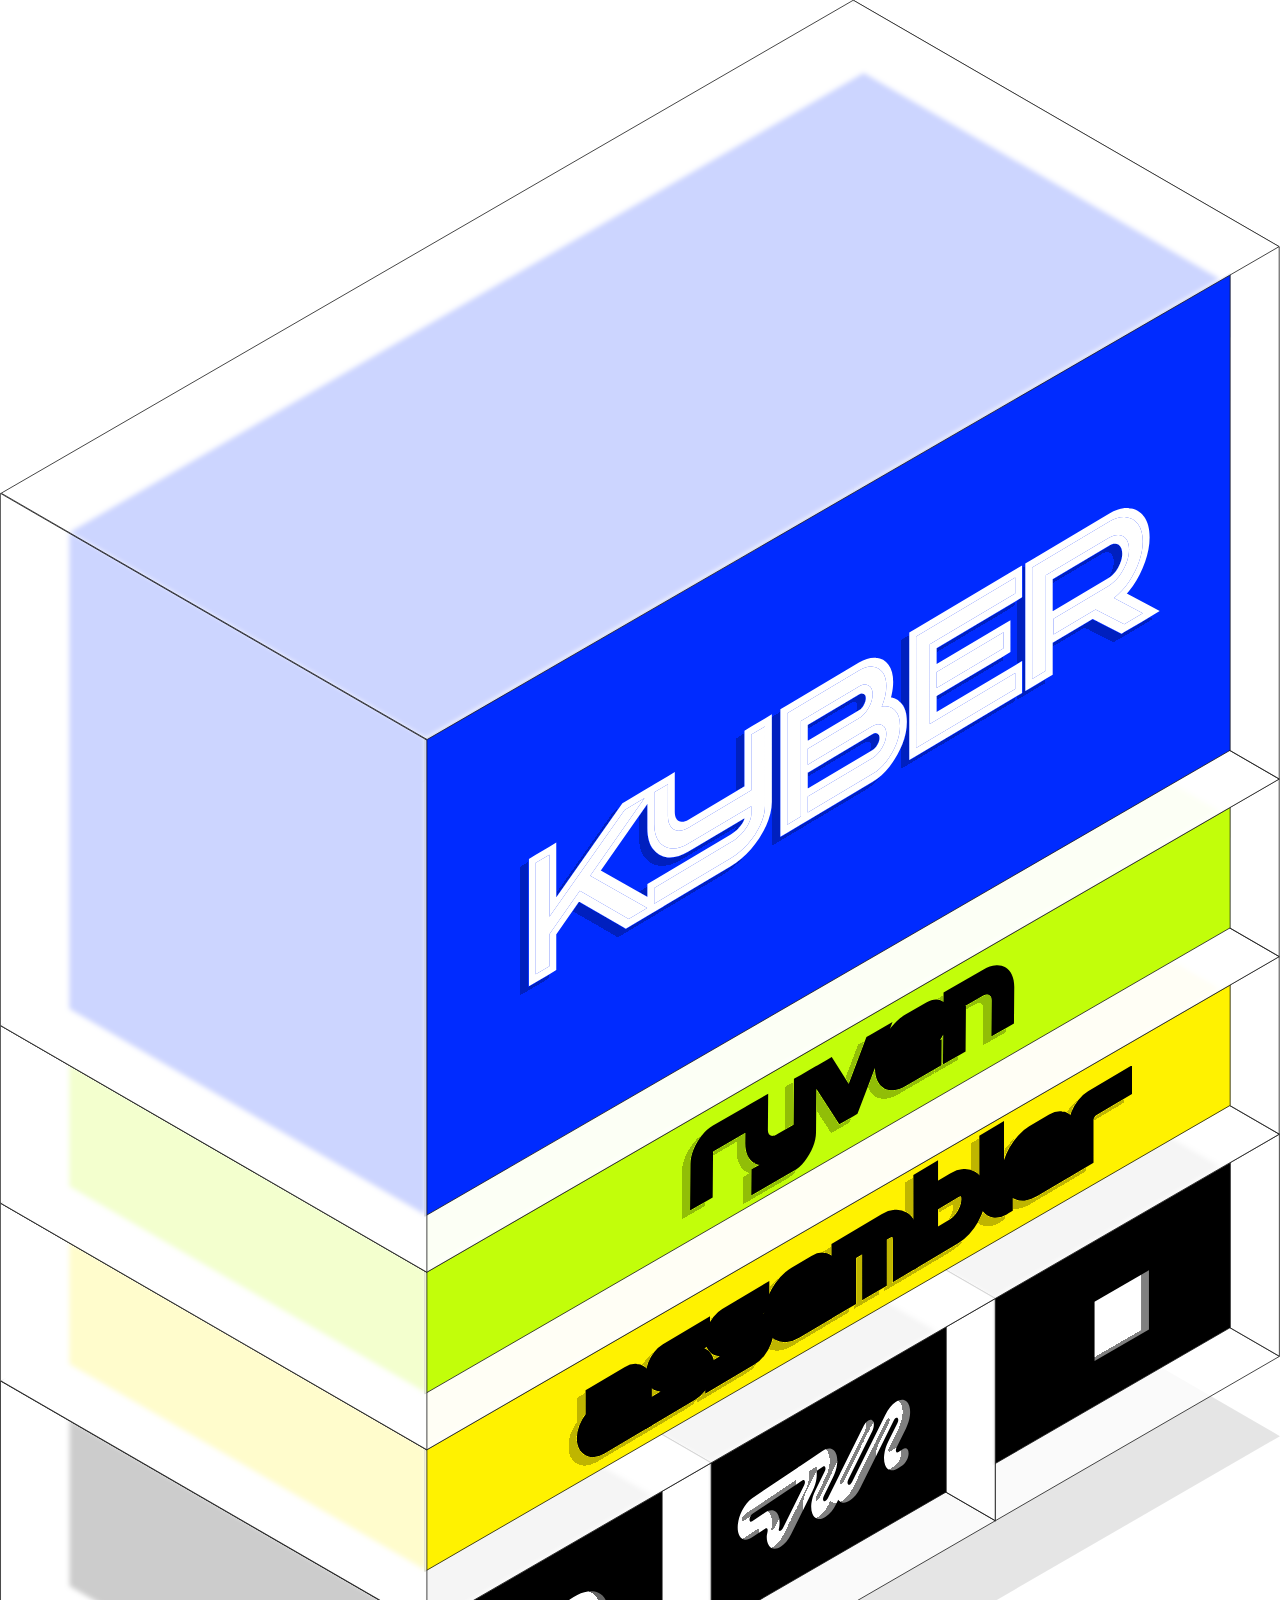
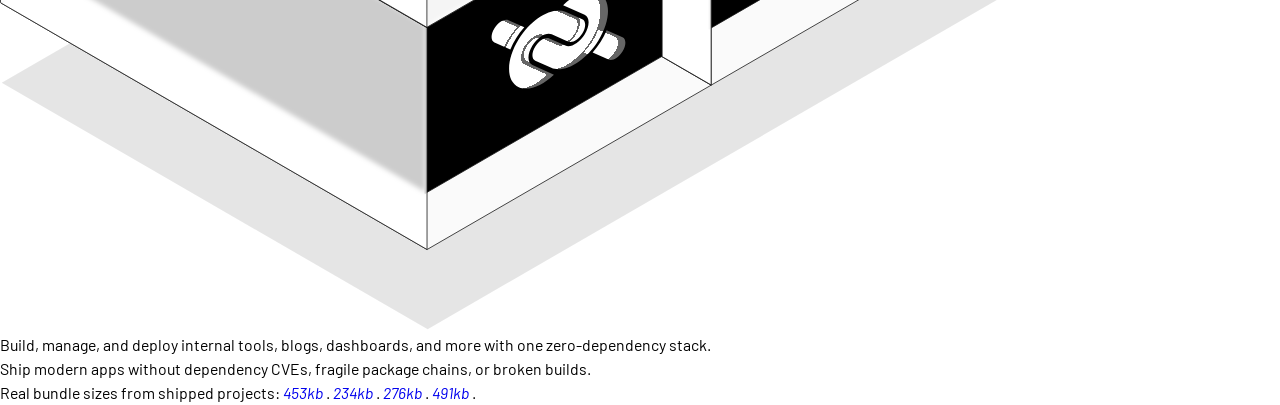
==== index.html @ d0e2191f "added the kyber static html files" ====
<!doctype html>
<html lang="en">

<head>
  <title>Kyber</title>
  <meta charset="utf-8" />
  <meta name="google-site-verification" content="12aR_338F0VaglKbfvPLczdZV_Ej6AVx9Ef7M4ULfLU" />
  <meta name="description" content="Kyber" />
  <meta name="viewport" content="width=device-width, initial-scale=1.0" />
  <link rel="icon" href="/assets/icon.svg" type="image/svg+xml" />

  <link rel="preconnect" href="https://fonts.googleapis.com" />
  <link rel="preconnect" href="https://fonts.gstatic.com" crossorigin />
  <link rel="preconnect" href="https://cdn.jsdelivr.net" crossorigin />

  <link href="https://fonts.googleapis.com/css2?family=Bruno+Ace&display=swap" rel="stylesheet" media="print"
    onload="this.media='all'" />

  <link
    href="https://fonts.googleapis.com/css2?family=Barlow:ital,wght@0,100;0,200;0,300;0,400;0,500;0,600;0,700;0,800;0,900;1,100;1,200;1,300;1,400;1,500;1,600;1,700;1,800;1,900&display=swap"
    rel="stylesheet" />

  <link rel="stylesheet" href="https://cdn.jsdelivr.net/npm/bootstrap-icons@1.13.1/font/bootstrap-icons.min.css" />
  <link rel="stylesheet" href="/static/style.css" />
  <link rel="stylesheet" href="/static/style_variables.css" />

  <style>
    body {
      margin: 0;
      padding: 0;
      font-family: "Barlow", sans-serif;
      font-optical-sizing: auto;
      height: 100dvh;
      width: 100%;
      box-sizing: border-box;
      flex-shrink: 0;
      background-color: rgba(var(--background));
      color: rgb(var(--text));
      transition:
        background-color 0.3s ease,
        color 0.3s ease;
      scrollbar-width: none;
      /* Firefox */
      -ms-overflow-style: none;
      /* IE/Edge */
    }

    *,
    *::before,
    *::after {
      box-sizing: border-box;
      -webkit-tap-highlight-color: transparent;
      -webkit-scrollbar: display: none;
      scrollbar-width: none;
      -ms-overflow-style: none;
      /* Chrome, Safari, Opera */
      margin: 0;
    }

    ::view-transition-group(*) {
      animation-duration: 150ms;
    }

    ::view-transition-old(*),
    ::view-transition-new(*) {
      /* animation: none; */
    }

    p,
    h1,
    h2,
    h3,
    h4,
    h5,
    h6,
    textarea,
    input {
      line-height: 1.5;
      font-size-adjust: 0.5;
      font-family: inherit;
    }

    table {
      border-collapse: separate;
      border-spacing: 0;
    }

    div {
      min-width: 0;
    }

    button p {
      font-family: inherit;
    }

    button {
      font-family: inherit;
      font-size: inherit;
      line-height: inherit;
      color: inherit;
      min-width: 0;
      box-sizing: border-box;
      /* add these: */
      padding: 0;
      border: none;
      background: none;
      appearance: none;
    }



    input[type="file"]::file-selector-button {
      background: transparent;
      color: transparent;
      border: none;
    }


    input:-webkit-autofill {
      -webkit-box-shadow: 0 0 0 1000px transparent inset;
      -webkit-text-fill-color: inherit;
      caret-color: inherit;
      transition: background-color 5000s ease-in-out 0s;
    }

    .reload-indicator {
      position: fixed;
      top: 16px;
      right: 16px;
      background: #1a1a1a;
      color: #fff;
      padding: 10px 16px;
      border-radius: 6px;
      display: none;
      align-items: center;
      gap: 10px;
      font-family: system-ui, sans-serif;
      font-size: 14px;
      z-index: 99999;
      box-shadow: 0 4px 12px rgba(0, 0, 0, 0.3);
    }

    .reload-indicator.visible {
      display: flex;
    }

    .reload-spinner {
      width: 14px;
      height: 14px;
      border: 2px solid #333;
      border-top-color: #fff;
      border-radius: 50%;
      animation: spin 0.8s linear infinite;
    }

    @keyframes spin {
      to {
        transform: rotate(360deg);
      }
    }
  </style>
  <link rel="stylesheet" href="/static/style.css" />
<link rel="stylesheet" href="/static/style_variables.css" /></head>

<body>
  <div id="reload-indicator" class="reload-indicator">
    <div class="reload-spinner"></div>
    <span>Reloading... <span id="reload-timer">0.0</span>s</span>
  </div>
  <main id="contents" style="display: contents"><div  id="Flex_S7ezG2-gk" class="lay_iENnw2 pos_e8wtf3 mapa_eoJ7b1 vis_SWFkJ2 ">
<img  id="Imag_GMyIB-gk" class="lay_AAEYy1 pos_e8wtf3 mapa_jLwmu3 vis_SWFkJ2 " src="/assets/tower.svg"alt="Kyber Logo">
</img>
<p  id="Text_AS7bp1-gk" class="lay_LsrmU pos_e8wtf3 mapa_CrkEb2 vis_Z0PiT2 ">Build, manage, and deploy internal tools, blogs, dashboards, and more with one zero-dependency stack.</p>
<p  id="Text_Zvooz3-gk" class="lay_LsrmU pos_e8wtf3 mapa_CrkEb2 vis_emOFS ">Ship modern apps without dependency CVEs, fragile package chains, or broken builds.</p>
<p  id="Html_UVS242-gk" class="lay_LsrmU pos_e8wtf3 mapa_CrkEb2 vis_pdyhn2 ">Real bundle sizes from shipped projects: 
<a href="/projects#ryven" style="text-decoration: none;">
<i style="color: rgba(var(--tint))">453kb</i>
</a>.
<a href="/projects#assembler" style="text-decoration: none;">
<i style="color: rgba(var(--tint))">234kb</i>
</a>.
<a href="/projects#senet" style="text-decoration: none;">
<i style="color: rgba(var(--tint))">276kb</i>
</a>.
<a href="/projects#vapor-ui" style="text-decoration: none;">
<i style="color: rgba(var(--tint))">491kb</i>
</a>.</p>

</div>
</div>
</body>
</html>
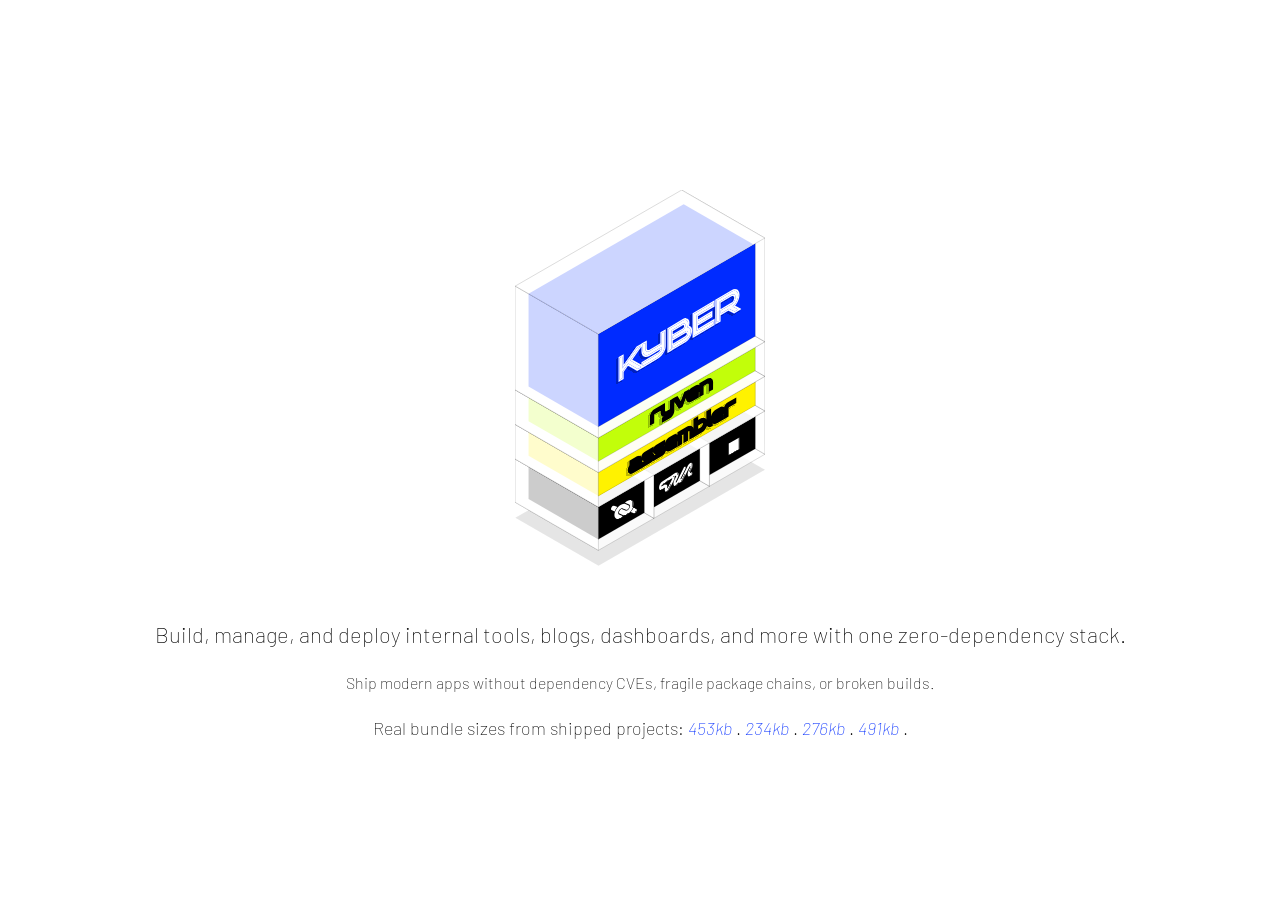
==== commit 05a26fb9: "added updates to the style calls links" ====
--- a/index.html
+++ b/index.html
@@ -21,8 +21,8 @@
     rel="stylesheet" />
 
   <link rel="stylesheet" href="https://cdn.jsdelivr.net/npm/bootstrap-icons@1.13.1/font/bootstrap-icons.min.css" />
-  <link rel="stylesheet" href="/static/style.css" />
-  <link rel="stylesheet" href="/static/style_variables.css" />
+  <link rel="stylesheet" href="/style.css" />
+  <link rel="stylesheet" href="/style_variables.css" />
 
   <style>
     body {
@@ -189,4 +189,4 @@
 </div>
 </div>
 </body>
-</html>+</html>
--- a/style.css
+++ b/style.css
@@ -0,0 +1,226 @@
+.lay_jmMXQ{
+display:flex;
+flex-direction:column;
+gap:64px;
+width:100.00%;
+flex-shrink: 0;
+height:100.00%;
+flex-shrink: 0;
+}
+.lay_hy5uF3{
+display:flex;
+flex-direction:column;
+align-items:center;
+justify-content:center;
+gap:16px;
+width:50.00%;
+flex-shrink: 0;
+height:100.00%;
+flex-shrink: 0;
+}
+.lay_x0VQK1{
+display:flex;
+flex-direction:row;
+justify-content:space-between;
+align-items:center;
+align-self: stretch;
+}
+.lay_u7gPT4{
+display:flex;
+flex-direction:column;
+align-items:center;
+justify-content:center;
+gap:32px;
+align-self: stretch;
+}
+.lay_CQSaD{
+width:100.00%;
+}
+.lay_jXzf62{
+}
+.lay_5fIAI3{
+flex: 1;
+min-width: 0;
+}
+.lay_LsrmU{
+text-align:center;
+}
+.lay_UlfIZ1{
+display:flex;
+flex-direction:column;
+align-items:center;
+justify-content:center;
+gap:4px;
+width:100.00%;
+flex-shrink: 0;
+height:100.00%;
+flex-shrink: 0;
+}
+.lay_q9cYN3{
+display:flex;
+flex-direction:column;
+width:100.00%;
+flex-shrink: 0;
+height:100.00%;
+flex-shrink: 0;
+}
+.lay_AAEYy1{
+width:20.00%;
+}
+.lay_iENnw2{
+display:flex;
+flex-direction:column;
+align-items:center;
+justify-content:center;
+gap:20px;
+width:100.00%;
+flex-shrink: 0;
+height:100.00%;
+flex-shrink: 0;
+}
+.lay_1I8dE4{
+}
+.lay_BhpmX2{
+align-self: stretch;
+}
+.lay_aHPup{
+text-align:right;
+align-self: stretch;
+}
+.lay_UxUDR1{
+display:flex;
+flex-direction:row;
+justify-content:center;
+align-items:center;
+gap:64px;
+width:100.00%;
+flex-shrink: 0;
+height:100.00%;
+flex-shrink: 0;
+flex-wrap:wrap;
+}
+.lay_kgftF3{
+display:flex;
+flex-direction:column;
+align-items:flex-start;
+justify-content:center;
+gap:16px;
+width:30.00%;
+flex-shrink: 0;
+align-self: stretch;
+}
+.vis_QagOS1{
+font-size:32px;
+font-weight:100;
+font-style:italic;
+text-decoration:none;
+}
+.vis_n6pJr2{
+border-width:0px 0px 1px 0px;
+border-color:rgb(var(--text));
+border-style: solid;
+text-decoration:none;
+}
+.vis_kOQcB4{
+border-width:1px 1px 1px 1px;
+border-color:rgb(var(--text));
+border-style: solid;
+box-shadow:10px 10px 0px rgb(var(--text));text-decoration:none;
+}
+.vis_gyebf{
+background-color:rgba(0,0,0,0.00);
+cursor:pointer;
+border-width:0px 0px 0px 0px;
+text-decoration:none;
+}
+.vis_emOFS{
+font-size:16px;
+font-weight:100;
+color:rgb(var(--text));
+text-decoration:none;
+}
+.vis_8Cij42{
+font-size:12px;
+text-decoration:none;
+}
+.vis_NyuBQ1{
+font-size:32px;
+font-weight:100;
+text-decoration:none;
+}
+.vis_Z0PiT2{
+font-size:22px;
+font-weight:100;
+color:rgb(var(--text));
+text-decoration:none;
+}
+.vis_OV1ec1{
+font-size:18px;
+font-weight:100;
+text-decoration:none;
+}
+.vis_Mvdqe1{
+font-size:16px;
+font-family:JetBrains Mono, monospace;
+font-weight:100;
+text-decoration:none;
+}
+.vis_SWFkJ2{
+text-decoration:none;
+}
+.vis_pdyhn2{
+font-size:18px;
+font-weight:100;
+color:rgb(var(--text));
+text-decoration:none;
+}
+.vis_pyq902{
+border-width:1px 1px 1px 1px;
+border-color:rgb(var(--text));
+border-style: solid;
+box-shadow:10px 10px 0px rgb(var(--text));text-decoration:none;
+}
+.vis_N8Tfk{
+font-size:18px;
+text-decoration:none;
+}
+.vis_21Zvw2{
+border-width:1px 1px 1px 1px;
+border-color:rgb(var(--text));
+border-style: solid;
+box-shadow:10px 10px 0px rgb(var(--text));text-decoration:none;
+}
+.vis_ki2II1{
+border-width:1px 1px 1px 1px;
+border-color:rgb(var(--text));
+border-style: solid;
+box-shadow:10px 10px 0px rgb(var(--text));text-decoration:none;
+}
+.pos_e8wtf3{
+}
+.mapa_jLwmu3{
+padding:0px 0px 0px 0px;
+margin:32px 0px 32px 0px;
+}
+.mapa_CrkEb2{
+padding:0px 0px 0px 0px;
+margin:0px 0px 0px 0px;
+}
+.mapa_tFMrw3{
+padding:4px 4px 4px 4px;
+margin:0px 0px 0px 0px;
+}
+.mapa_rPfvm1{
+padding:8px 8px 8px 8px;
+margin:0px 0px 0px 0px;
+}
+.mapa_eoJ7b1{
+padding:0px 16px 0px 16px;
+margin:0px 0px 0px 0px;
+}
+.intr_m5kAX3:hover{
+text-decoration:none;
+anchor-name:--JetBrains Mono, monospace;
+position-anchor:--JetBrains Mono, monospace;
+transform:scale(1.04) ;
+}
--- a/style_variables.css
+++ b/style_variables.css
@@ -0,0 +1,10 @@
+:root {
+--text:0,0,0;;
+--background:255,255,255;;
+--tint:0,43,255;;
+}
+[data-theme="dark"] {
+--text:234,234,234;;
+--background:15,15,15;;
+--tint:194,254,10;;
+}
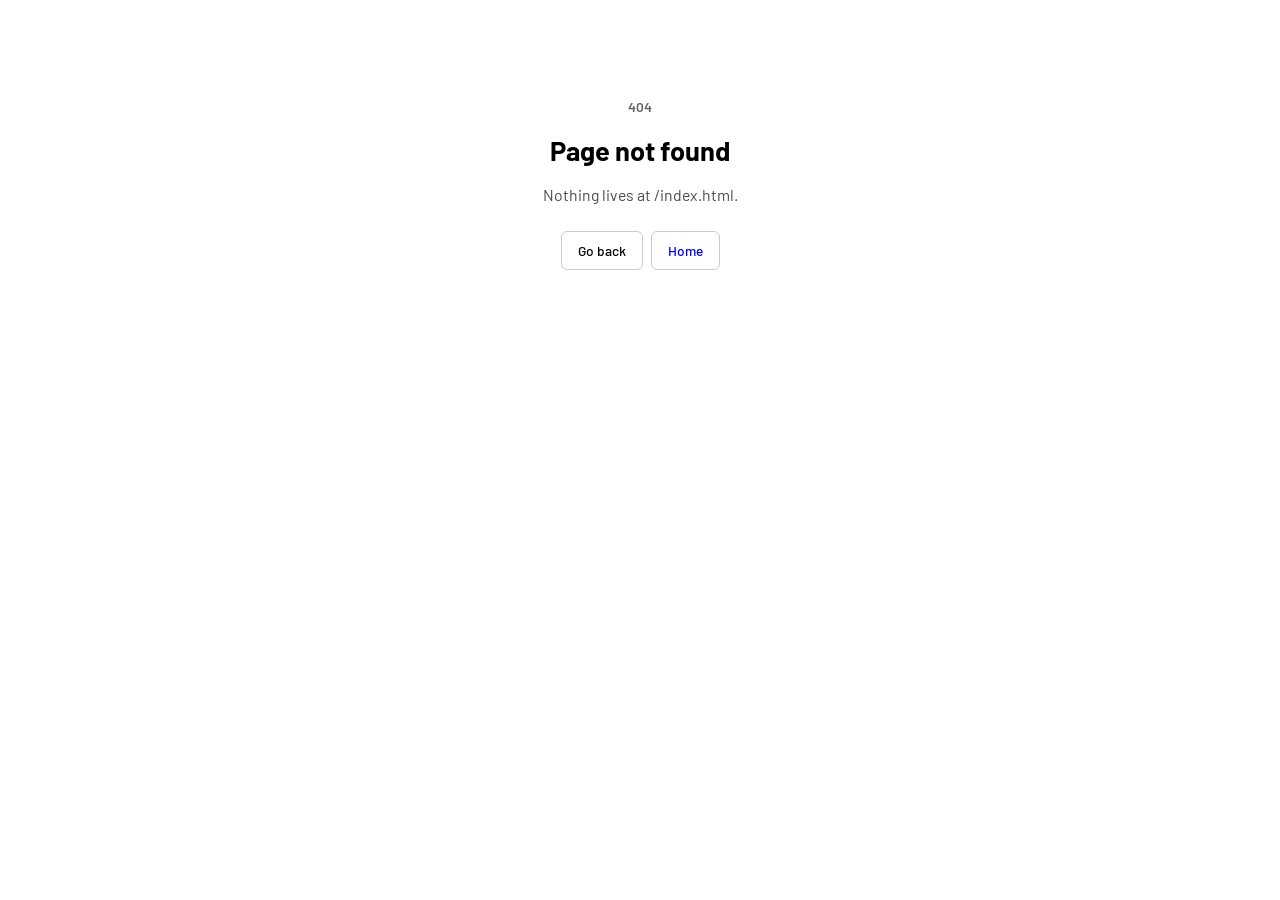
==== commit 9272683d: "kyber on vapor 3.12.1; ryven's card points at ryven.kyber.run Built from ~/Desktop/Zig/kyber with zi" ====
--- a/index.html
+++ b/index.html
@@ -1,5 +1,5 @@
 <!doctype html>
-<html lang="en">
+<html data-vapor-wasm="/_vapor/vapor.b21a366ff8.wasm" data-vapor-browser="/_vapor/browser.4c4c45d709.js" lang="en">
 
 <head>
   <title>Kyber</title>
@@ -14,16 +14,22 @@
   <link rel="preconnect" href="https://cdn.jsdelivr.net" crossorigin />
 
   <link href="https://fonts.googleapis.com/css2?family=Bruno+Ace&display=swap" rel="stylesheet" media="print"
-    onload="this.media='all'" />
+    onload="this.media = 'all'" />
 
   <link
     href="https://fonts.googleapis.com/css2?family=Barlow:ital,wght@0,100;0,200;0,300;0,400;0,500;0,600;0,700;0,800;0,900;1,100;1,200;1,300;1,400;1,500;1,600;1,700;1,800;1,900&display=swap"
     rel="stylesheet" />
 
+  <link
+    href="https://fonts.googleapis.com/css2?family=IBM+Plex+Sans:ital,wght@0,100..700;1,100..700&family=Montserrat:ital,wght@0,100..900;1,100..900&display=swap"
+    rel="stylesheet" />
+
   <link rel="stylesheet" href="https://cdn.jsdelivr.net/npm/bootstrap-icons@1.13.1/font/bootstrap-icons.min.css" />
-  <link rel="stylesheet" href="/style.css" />
-  <link rel="stylesheet" href="/style_variables.css" />
+  <!-- <link rel="stylesheet" href="/_vapor/style.664d4efc40.css" /> -->
+  <!-- <link rel="stylesheet" href="/_vapor/style_variables.5fd0aa8540.css" /> -->
 
+  <link rel="preload" href="/_vapor/vapor.b21a366ff8.wasm" as="fetch" type="application/wasm" crossorigin />
+  <script type="module" src="/_vapor/bundle.7cd4537fbf.js"></script>
   <style>
     body {
       margin: 0;
@@ -159,22 +165,22 @@
       }
     }
   </style>
-  <link rel="stylesheet" href="/static/style.css" />
-<link rel="stylesheet" href="/static/style_variables.css" /></head>
+  <link rel="stylesheet" href="/_vapor/style.664d4efc40.css" />
+  <link rel="stylesheet" href="/_vapor/style_variables.5fd0aa8540.css" /></head>
 
 <body>
   <div id="reload-indicator" class="reload-indicator">
     <div class="reload-spinner"></div>
     <span>Reloading... <span id="reload-timer">0.0</span>s</span>
   </div>
-  <main id="contents" style="display: contents"><div  id="Flex_S7ezG2-gk" class="lay_iENnw2 pos_e8wtf3 mapa_eoJ7b1 vis_SWFkJ2 ">
-<img  id="Imag_GMyIB-gk" class="lay_AAEYy1 pos_e8wtf3 mapa_jLwmu3 vis_SWFkJ2 " src="/assets/tower.svg"alt="Kyber Logo">
+  <main id="contents" style="display: contents"><div  id="Flex_OIm3f-gk" data-vp="" class="lay_iENnw2 pos_e8wtf3 mapa_eoJ7b1 vis_gfo5Q1 ">
+<img  id="Imag_SW5iH3-gk" data-vp="" class="lay_AAEYy1 pos_e8wtf3 mapa_jLwmu3 vis_gfo5Q1 " src="/assets/tower.svg"alt="Kyber Logo">
 </img>
-<p  id="Text_AS7bp1-gk" class="lay_LsrmU pos_e8wtf3 mapa_CrkEb2 vis_Z0PiT2 ">Build, manage, and deploy internal tools, blogs, dashboards, and more with one zero-dependency stack.</p>
-<p  id="Text_Zvooz3-gk" class="lay_LsrmU pos_e8wtf3 mapa_CrkEb2 vis_emOFS ">Ship modern apps without dependency CVEs, fragile package chains, or broken builds.</p>
-<p  id="Html_UVS242-gk" class="lay_LsrmU pos_e8wtf3 mapa_CrkEb2 vis_pdyhn2 ">Real bundle sizes from shipped projects: 
+<p  id="Text_rGWbE1-gk" data-vp="" class="lay_LsrmU pos_e8wtf3 mapa_CrkEb2 vis_CuaUN4 ">Build, manage, and deploy internal tools, blogs, dashboards, and more with one zero-dependency stack.</p>
+<p  id="Text_R4Wwx-gk" data-vp="" class="lay_LsrmU pos_e8wtf3 mapa_CrkEb2 vis_rCTxM1 ">Ship modern apps without dependency CVEs, fragile package chains, or broken builds.</p>
+<p  id="Html_qsWZf1-gk" data-vp="" class="lay_LsrmU pos_e8wtf3 mapa_CrkEb2 vis_ePbKd3 ">Real bundle sizes from shipped projects: 
 <a href="/projects#ryven" style="text-decoration: none;">
-<i style="color: rgba(var(--tint))">453kb</i>
+<i style="color: rgba(var(--tint))">445kb</i>
 </a>.
 <a href="/projects#assembler" style="text-decoration: none;">
 <i style="color: rgba(var(--tint))">234kb</i>
@@ -185,8 +191,7 @@
 <a href="/projects#vapor-ui" style="text-decoration: none;">
 <i style="color: rgba(var(--tint))">491kb</i>
 </a>.</p>
-
 </div>
-</div>
+</main>
 </body>
-</html>
+</html>
--- a/_vapor/style.664d4efc40.css
+++ b/_vapor/style.664d4efc40.css
@@ -0,0 +1,224 @@
+.lay_jmMXQ{
+display:flex;
+flex-direction:column;
+gap:64px;
+width:100.00%;
+flex-shrink: 0;
+height:100.00%;
+flex-shrink: 0;
+}
+.lay_hy5uF3{
+display:flex;
+flex-direction:column;
+align-items:center;
+justify-content:center;
+gap:16px;
+width:50.00%;
+flex-shrink: 0;
+height:100.00%;
+flex-shrink: 0;
+}
+.lay_x0VQK1{
+display:flex;
+flex-direction:row;
+justify-content:space-between;
+align-items:center;
+align-self: stretch;
+}
+.lay_u7gPT4{
+display:flex;
+flex-direction:column;
+align-items:center;
+justify-content:center;
+gap:32px;
+align-self: stretch;
+}
+.lay_CQSaD{
+width:100.00%;
+}
+.lay_jXzf62{
+}
+.lay_5fIAI3{
+flex: 1;
+min-width: 0;
+}
+.lay_LsrmU{
+text-align:center;
+}
+.lay_UlfIZ1{
+display:flex;
+flex-direction:column;
+align-items:center;
+justify-content:center;
+gap:4px;
+width:100.00%;
+flex-shrink: 0;
+height:100.00%;
+flex-shrink: 0;
+}
+.lay_q9cYN3{
+display:flex;
+flex-direction:column;
+width:100.00%;
+flex-shrink: 0;
+height:100.00%;
+flex-shrink: 0;
+}
+.lay_AAEYy1{
+width:20.00%;
+}
+.lay_iENnw2{
+display:flex;
+flex-direction:column;
+align-items:center;
+justify-content:center;
+gap:20px;
+width:100.00%;
+flex-shrink: 0;
+height:100.00%;
+flex-shrink: 0;
+}
+.lay_1I8dE4{
+}
+.lay_BhpmX2{
+align-self: stretch;
+}
+.lay_aHPup{
+text-align:right;
+align-self: stretch;
+}
+.lay_UxUDR1{
+display:flex;
+flex-direction:row;
+justify-content:center;
+align-items:center;
+gap:64px;
+width:100.00%;
+flex-shrink: 0;
+height:100.00%;
+flex-shrink: 0;
+flex-wrap:wrap;
+}
+.lay_kgftF3{
+display:flex;
+flex-direction:column;
+align-items:flex-start;
+justify-content:center;
+gap:16px;
+width:30.00%;
+flex-shrink: 0;
+align-self: stretch;
+}
+.vis_ziSuE2{
+border-width:1px 1px 1px 1px;
+border-color:rgb(var(--text));
+border-style: solid;
+box-shadow:10px 10px 0px rgb(var(--text));text-decoration:none;
+}
+.vis_ePbKd3{
+font-size:18px;
+font-weight:100;
+color:rgb(var(--text));
+text-decoration:none;
+}
+.vis_WHbOo3{
+font-size:18px;
+text-decoration:none;
+}
+.vis_Yrknb{
+border-width:1px 1px 1px 1px;
+border-color:rgb(var(--text));
+border-style: solid;
+box-shadow:10px 10px 0px rgb(var(--text));text-decoration:none;
+}
+.vis_iqoTo3{
+font-size:32px;
+font-weight:100;
+text-decoration:none;
+}
+.vis_orMFb3{
+border-width:0px 0px 1px 0px;
+border-color:rgb(var(--text));
+border-style: solid;
+text-decoration:none;
+}
+.vis_8oZ3H4{
+border-width:1px 1px 1px 1px;
+border-color:rgb(var(--text));
+border-style: solid;
+box-shadow:10px 10px 0px rgb(var(--text));text-decoration:none;
+}
+.vis_qaGh43{
+font-size:12px;
+text-decoration:none;
+}
+.vis_rCTxM1{
+font-size:16px;
+font-weight:100;
+color:rgb(var(--text));
+text-decoration:none;
+}
+.vis_RpZ0M4{
+font-size:32px;
+font-weight:100;
+font-style:italic;
+text-decoration:none;
+}
+.vis_BVu0H1{
+background-color:rgba(0,0,0,0.00);
+cursor:pointer;
+border-width:0px 0px 0px 0px;
+text-decoration:none;
+}
+.vis_rbsdV3{
+font-size:16px;
+font-family:JetBrains Mono, monospace;
+font-weight:100;
+text-decoration:none;
+}
+.vis_wwhUv{
+border-width:1px 1px 1px 1px;
+border-color:rgb(var(--text));
+border-style: solid;
+box-shadow:10px 10px 0px rgb(var(--text));text-decoration:none;
+}
+.vis_RI3C8{
+font-size:18px;
+font-weight:100;
+text-decoration:none;
+}
+.vis_CuaUN4{
+font-size:22px;
+font-weight:100;
+color:rgb(var(--text));
+text-decoration:none;
+}
+.vis_gfo5Q1{
+text-decoration:none;
+}
+.pos_e8wtf3{
+}
+.mapa_jLwmu3{
+padding:0px 0px 0px 0px;
+margin:32px 0px 32px 0px;
+}
+.mapa_CrkEb2{
+padding:0px 0px 0px 0px;
+margin:0px 0px 0px 0px;
+}
+.mapa_tFMrw3{
+padding:4px 4px 4px 4px;
+margin:0px 0px 0px 0px;
+}
+.mapa_rPfvm1{
+padding:8px 8px 8px 8px;
+margin:0px 0px 0px 0px;
+}
+.mapa_eoJ7b1{
+padding:0px 16px 0px 16px;
+margin:0px 0px 0px 0px;
+}
+.intr_12mbX4:hover{
+text-decoration:none;
+transform:scale(1.04) ;
+}
--- a/_vapor/style_variables.5fd0aa8540.css
+++ b/_vapor/style_variables.5fd0aa8540.css
@@ -0,0 +1,12 @@
+:root {
+--text:0,0,0;;
+--background:255,255,255;;
+--tint:0,43,255;;
+--border_color_light:228,228,228;;
+}
+[data-theme="dark"] {
+--text:234,234,234;;
+--background:15,15,15;;
+--tint:194,254,10;;
+--border_color_light:30,30,30;;
+}
--- a/_vapor/style.664d4efc40.css
+++ b/_vapor/style.664d4efc40.css
@@ -0,0 +1,224 @@
+.lay_jmMXQ{
+display:flex;
+flex-direction:column;
+gap:64px;
+width:100.00%;
+flex-shrink: 0;
+height:100.00%;
+flex-shrink: 0;
+}
+.lay_hy5uF3{
+display:flex;
+flex-direction:column;
+align-items:center;
+justify-content:center;
+gap:16px;
+width:50.00%;
+flex-shrink: 0;
+height:100.00%;
+flex-shrink: 0;
+}
+.lay_x0VQK1{
+display:flex;
+flex-direction:row;
+justify-content:space-between;
+align-items:center;
+align-self: stretch;
+}
+.lay_u7gPT4{
+display:flex;
+flex-direction:column;
+align-items:center;
+justify-content:center;
+gap:32px;
+align-self: stretch;
+}
+.lay_CQSaD{
+width:100.00%;
+}
+.lay_jXzf62{
+}
+.lay_5fIAI3{
+flex: 1;
+min-width: 0;
+}
+.lay_LsrmU{
+text-align:center;
+}
+.lay_UlfIZ1{
+display:flex;
+flex-direction:column;
+align-items:center;
+justify-content:center;
+gap:4px;
+width:100.00%;
+flex-shrink: 0;
+height:100.00%;
+flex-shrink: 0;
+}
+.lay_q9cYN3{
+display:flex;
+flex-direction:column;
+width:100.00%;
+flex-shrink: 0;
+height:100.00%;
+flex-shrink: 0;
+}
+.lay_AAEYy1{
+width:20.00%;
+}
+.lay_iENnw2{
+display:flex;
+flex-direction:column;
+align-items:center;
+justify-content:center;
+gap:20px;
+width:100.00%;
+flex-shrink: 0;
+height:100.00%;
+flex-shrink: 0;
+}
+.lay_1I8dE4{
+}
+.lay_BhpmX2{
+align-self: stretch;
+}
+.lay_aHPup{
+text-align:right;
+align-self: stretch;
+}
+.lay_UxUDR1{
+display:flex;
+flex-direction:row;
+justify-content:center;
+align-items:center;
+gap:64px;
+width:100.00%;
+flex-shrink: 0;
+height:100.00%;
+flex-shrink: 0;
+flex-wrap:wrap;
+}
+.lay_kgftF3{
+display:flex;
+flex-direction:column;
+align-items:flex-start;
+justify-content:center;
+gap:16px;
+width:30.00%;
+flex-shrink: 0;
+align-self: stretch;
+}
+.vis_ziSuE2{
+border-width:1px 1px 1px 1px;
+border-color:rgb(var(--text));
+border-style: solid;
+box-shadow:10px 10px 0px rgb(var(--text));text-decoration:none;
+}
+.vis_ePbKd3{
+font-size:18px;
+font-weight:100;
+color:rgb(var(--text));
+text-decoration:none;
+}
+.vis_WHbOo3{
+font-size:18px;
+text-decoration:none;
+}
+.vis_Yrknb{
+border-width:1px 1px 1px 1px;
+border-color:rgb(var(--text));
+border-style: solid;
+box-shadow:10px 10px 0px rgb(var(--text));text-decoration:none;
+}
+.vis_iqoTo3{
+font-size:32px;
+font-weight:100;
+text-decoration:none;
+}
+.vis_orMFb3{
+border-width:0px 0px 1px 0px;
+border-color:rgb(var(--text));
+border-style: solid;
+text-decoration:none;
+}
+.vis_8oZ3H4{
+border-width:1px 1px 1px 1px;
+border-color:rgb(var(--text));
+border-style: solid;
+box-shadow:10px 10px 0px rgb(var(--text));text-decoration:none;
+}
+.vis_qaGh43{
+font-size:12px;
+text-decoration:none;
+}
+.vis_rCTxM1{
+font-size:16px;
+font-weight:100;
+color:rgb(var(--text));
+text-decoration:none;
+}
+.vis_RpZ0M4{
+font-size:32px;
+font-weight:100;
+font-style:italic;
+text-decoration:none;
+}
+.vis_BVu0H1{
+background-color:rgba(0,0,0,0.00);
+cursor:pointer;
+border-width:0px 0px 0px 0px;
+text-decoration:none;
+}
+.vis_rbsdV3{
+font-size:16px;
+font-family:JetBrains Mono, monospace;
+font-weight:100;
+text-decoration:none;
+}
+.vis_wwhUv{
+border-width:1px 1px 1px 1px;
+border-color:rgb(var(--text));
+border-style: solid;
+box-shadow:10px 10px 0px rgb(var(--text));text-decoration:none;
+}
+.vis_RI3C8{
+font-size:18px;
+font-weight:100;
+text-decoration:none;
+}
+.vis_CuaUN4{
+font-size:22px;
+font-weight:100;
+color:rgb(var(--text));
+text-decoration:none;
+}
+.vis_gfo5Q1{
+text-decoration:none;
+}
+.pos_e8wtf3{
+}
+.mapa_jLwmu3{
+padding:0px 0px 0px 0px;
+margin:32px 0px 32px 0px;
+}
+.mapa_CrkEb2{
+padding:0px 0px 0px 0px;
+margin:0px 0px 0px 0px;
+}
+.mapa_tFMrw3{
+padding:4px 4px 4px 4px;
+margin:0px 0px 0px 0px;
+}
+.mapa_rPfvm1{
+padding:8px 8px 8px 8px;
+margin:0px 0px 0px 0px;
+}
+.mapa_eoJ7b1{
+padding:0px 16px 0px 16px;
+margin:0px 0px 0px 0px;
+}
+.intr_12mbX4:hover{
+text-decoration:none;
+transform:scale(1.04) ;
+}
--- a/_vapor/style_variables.5fd0aa8540.css
+++ b/_vapor/style_variables.5fd0aa8540.css
@@ -0,0 +1,12 @@
+:root {
+--text:0,0,0;;
+--background:255,255,255;;
+--tint:0,43,255;;
+--border_color_light:228,228,228;;
+}
+[data-theme="dark"] {
+--text:234,234,234;;
+--background:15,15,15;;
+--tint:194,254,10;;
+--border_color_light:30,30,30;;
+}
